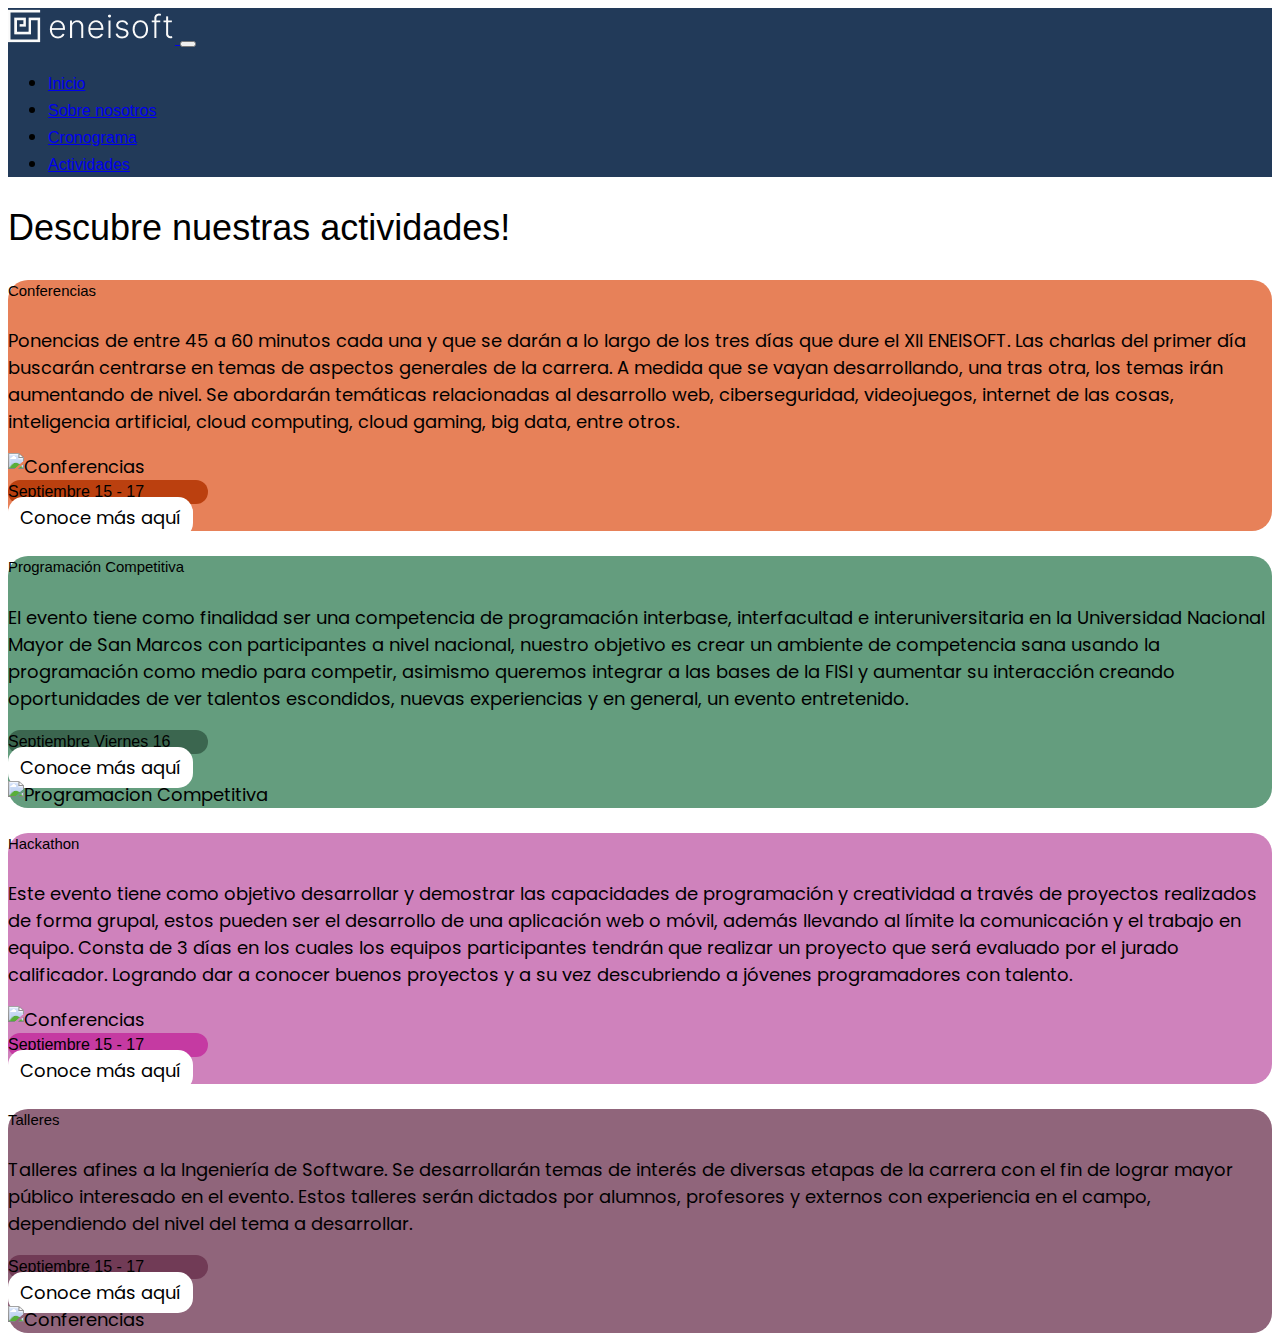
==== actividades.html @ 69b208c8 "ya casi ta todo" ====
<!DOCTYPE html>
<html lang="es">
  <head>
    <meta charset="UTF-8" />
    <meta http-equiv="X-UA-Compatible" content="IE=edge" />
    <meta name="viewport" content="width=device-width, initial-scale=1.0" />
    <title>ENEISOFT-Actividades</title>
    <link rel="icon" type="image/png" href="assets/icons/eneisoft.ico" />

    <!-- Bootstrap -->
    <link
      href="https://cdn.jsdelivr.net/npm/bootstrap@5.2.1/dist/css/bootstrap.min.css"
      rel="stylesheet"
      integrity="sha384-iYQeCzEYFbKjA/T2uDLTpkwGzCiq6soy8tYaI1GyVh/UjpbCx/TYkiZhlZB6+fzT"
      crossorigin="anonymous"
    />
    <link rel="stylesheet" href="css/actividades.css" />

    <!-- Google fonts -->
    <link rel="preconnect" href="https://fonts.googleapis.com" />
    <link rel="preconnect" href="https://fonts.gstatic.com" crossorigin />
    <link
      href="https://fonts.googleapis.com/css2?family=Poppins:wght@200;300;400;600;700&display=swap"
      rel="stylesheet"
    />

    <!-- Font Awesome -->
    <script
      src="https://kit.fontawesome.com/6b2cefc45e.js"
      crossorigin="anonymous"
    ></script>
  </head>

  <body>
    <!-- Navbar -->
    <nav
      class="navbar sticky-top navbar-expand-lg navbar-dark bg-dark-blue py-3"
    >
      <div class="container-fluid w-1440 mx-auto">
        <a class="navbar-brand" href="index.html">
          <img src="./assets/logo.png" alt="Logo de Eneisoft" />
        </a>
        <button
          class="navbar-toggler"
          type="button"
          data-bs-toggle="collapse"
          data-bs-target="#navbarText"
          aria-controls="navbarText"
          aria-expanded="false"
          aria-label="Toggle navigation"
        >
          <span class="navbar-toggler-icon"></span>
        </button>
        <div class="collapse navbar-collapse" id="navbarText">
          <ul class="navbar-nav me-auto mb-2 mb-lg-0">
            <li class="nav-item mt-2 mt-lg-0">
              <a class="nav-link fs-6 ff-gilroy fw-semibold" href="index.html"
                >Inicio</a
              >
            </li>
            <li class="nav-item">
              <a
                class="nav-link fs-6 ff-gilroy fw-semibold"
                href="index.html#nosotros"
                >Sobre nosotros</a
              >
            </li>
            <li class="nav-item">
              <a
                class="nav-link fs-6 ff-gilroy fw-semibold"
                href="cronograma.html"
                >Cronograma</a
              >
            </li>
            <li class="nav-item">
              <a class="nav-link fs-6 ff-gilroy fw-semibold" href="#"
                >Actividades</a
              >
            </li>
          </ul>
        </div>
      </div>
    </nav>

    <div class="container w-1440 mx-auto mb-5">
      <!-- Encabezado principal -->
      <h1 class="fs-2 fw-semibold my-4">Descubre nuestras actividades!</h1>

      <!-- Cards -->
      <div class="row g-5" data-masonry='{ "percentPosition": true }'>
        <div class="col col-md-6">
          <div class="card bg-orange rounded-20 p-2 pb-xl-0">
            <div class="card-body pb-xl-0">
              <h5 class="card-title fs-1 mb-4 fw-bold text-white">
                Conferencias
              </h5>
              <p class="card-text text-white mb-4">
                Ponencias de entre 45 a 60 minutos cada una y que se darán a lo
                largo de los tres días que dure el XII ENEISOFT. Las charlas del
                primer día buscarán centrarse en temas de aspectos generales de
                la carrera. A medida que se vayan desarrollando, una tras otra,
                los temas irán aumentando de nivel. Se abordarán temáticas
                relacionadas al desarrollo web, ciberseguridad, videojuegos,
                internet de las cosas, inteligencia artificial, cloud computing,
                cloud gaming, big data, entre otros.
              </p>
              <div
                class="d-flex flex-column flex-xl-row justify-content-xl-between align-items-center w-xl-200 mx-auto"
              >
                <img
                  src="./assets/ilustrations/conferencias.png"
                  class="card-img-top img-fluid w-50 d-none d-xl-block"
                  alt="Conferencias"
                />
                <div class="w-100">
                  <div class="w-200 mx-auto">
                    <div
                      class="p-4 bg-orange-2 d-flex flex-column align-items-center mb-4 fs-4 rounded-20 ff-gilroy w-100"
                    >
                      <i class="fa-solid fa-calendar mb-3 text-white fs-1"></i>
                      <span class="card-subtitle text-white mb-3 fw-bold">
                        Septiembre
                      </span>
                      <span class="card-subtitle text-white fw-bold">
                        15 - 17
                      </span>
                    </div>
                    <div class="w-100">
                      <a
                        href="https://www.facebook.com/photo?fbid=938350917116432&set=a.899217254363132"
                        target="_blank"
                        class="card-link custom-link fw-bold text-center text-orange"
                        >Conoce más aquí <i class="fa-solid fa-caret-right"></i
                      ></a>
                    </div>
                  </div>
                </div>
              </div>
            </div>
          </div>
        </div>
        <div class="col col-md-6">
          <div class="card bg-green rounded-20 p-2 pb-xl-0">
            <div class="card-body pb-xl-0">
              <h5 class="card-title fs-1 mb-4 fw-bold text-white">
                Programación Competitiva
              </h5>
              <p class="card-text text-white mb-4">
                El evento tiene como finalidad ser una competencia de
                programación interbase, interfacultad e interuniversitaria en la
                Universidad Nacional Mayor de San Marcos con participantes a
                nivel nacional, nuestro objetivo es crear un ambiente de
                competencia sana usando la programación como medio para
                competir, asimismo queremos integrar a las bases de la FISI y
                aumentar su interacción creando oportunidades de ver talentos
                escondidos, nuevas experiencias y en general, un evento
                entretenido.
              </p>
              <div
                class="d-flex flex-column flex-xl-row justify-content-xl-between align-items-center w-xl-200 mx-auto"
              >
                <div class="w-100">
                  <div class="w-200 mx-auto">
                    <div
                      class="p-4 bg-green-2 d-flex flex-column align-items-center mb-4 fs-4 rounded-20 ff-gilroy w-100"
                    >
                      <i class="fa-solid fa-calendar mb-3 text-white fs-1"></i>
                      <span class="card-subtitle text-white mb-3 fw-bold">
                        Septiembre
                      </span>
                      <span class="card-subtitle text-white fw-bold">
                        Viernes 16
                      </span>
                    </div>
                    <div class="w-100 mb-2">
                      <a
                        href="https://www.facebook.com/photo?fbid=936388167312707&set=a.89921725436313"
                        class="card-link custom-link text-green fw-bold text-center"
                        target="_blank"
                        >Conoce más aquí <i class="fa-solid fa-caret-right"></i
                      ></a>
                    </div>
                  </div>
                </div>
                <img
                  src="./assets/ilustrations/programacion-competitiva.png"
                  class="card-img-top img-fluid w-75 d-none d-xl-block"
                  alt="Programacion Competitiva"
                />
              </div>
            </div>
          </div>
        </div>
        <div class="col col-md-6">
          <div class="card bg-fuchsia rounded-20 p-2">
            <div class="card-body">
              <h5 class="card-title fs-1 mb-4 fw-bold text-white">Hackathon</h5>
              <p class="card-text text-white mb-4">
                Este evento tiene como objetivo desarrollar y demostrar las
                capacidades de programación y creatividad a través de proyectos
                realizados de forma grupal, estos pueden ser el desarrollo de
                una aplicación web o móvil, además llevando al límite la
                comunicación y el trabajo en equipo. Consta de 3 días en los
                cuales los equipos participantes tendrán que realizar un
                proyecto que será evaluado por el jurado calificador. Logrando
                dar a conocer buenos proyectos y a su vez descubriendo a jóvenes
                programadores con talento.
              </p>
              <div
                class="d-flex flex-column flex-xl-row justify-content-xl-between align-items-center w-xl-200 mx-auto"
              >
                <img
                  src="./assets/ilustrations/hackaton.png"
                  class="card-img-top img-fluid w-50 d-none d-xl-block"
                  alt="Conferencias"
                />
                <div class="w-100">
                  <div class="w-200 mx-auto">
                    <div
                      class="p-4 bg-fuchsia-2 d-flex flex-column align-items-center mb-4 fs-4 rounded-20 ff-gilroy w-100"
                    >
                      <i class="fa-solid fa-calendar mb-3 text-white fs-1"></i>
                      <span class="card-subtitle text-white mb-3 fw-bold">
                        Septiembre
                      </span>
                      <span class="card-subtitle text-white fw-bold">
                        15 - 17
                      </span>
                    </div>
                    <div class="w-100">
                      <a
                        href="https://www.facebook.com/photo?fbid=934726627478861&set=a.899217254363132"
                        target="_blank"
                        class="card-link custom-link fw-bold text-center text-orange"
                        >Conoce más aquí <i class="fa-solid fa-caret-right"></i
                      ></a>
                    </div>
                  </div>
                </div>
              </div>
            </div>
          </div>
        </div>
        <div class="col col-md-6">
          <div class="card bg-dark-fuchsia rounded-20 p-2 pb-xl-0">
            <div class="card-body pb-xl-0">
              <h5 class="card-title fs-1 fw-bold text-white">Talleres</h5>
              <p class="card-text text-white mb-4">
                Talleres afines a la Ingeniería de Software. Se desarrollarán
                temas de interés de diversas etapas de la carrera con el fin de
                lograr mayor público interesado en el evento. Estos talleres
                serán dictados por alumnos, profesores y externos con
                experiencia en el campo, dependiendo del nivel del tema a
                desarrollar.
              </p>
              <div
                class="d-flex flex-column flex-xl-row justify-content-xl-between align-items-center w-xl-200 mx-auto"
              >
                <div class="w-100">
                  <div class="w-200 mx-auto">
                    <div
                      class="p-4 bg-dark-fuchsia-2 d-flex flex-column align-items-center mb-4 fs-4 rounded-20 ff-gilroy w-100"
                    >
                      <i class="fa-solid fa-calendar mb-3 text-white fs-1"></i>
                      <span class="card-subtitle text-white mb-3 fw-bold">
                        Septiembre
                      </span>
                      <span class="card-subtitle text-white fw-bold">
                        15 - 17
                      </span>
                    </div>
                    <div class="w-100">
                      <a
                        href="https://www.facebook.com/photo?fbid=938350917116432&set=a.899217254363132"
                        target="_blank"
                        class="card-link custom-link fw-bold text-center text-orange"
                        >Conoce más aquí <i class="fa-solid fa-caret-right"></i
                      ></a>
                    </div>
                  </div>
                </div>
                <img
                  src="./assets/ilustrations/Talleres.png"
                  class="card-img-top img-fluid w-50 d-none d-xl-block"
                  alt="Conferencias"
                />
              </div>
            </div>
          </div>
        </div>
      </div>
    </div>
    <!-- Script de bootstrap -->
    <script
      src="https://cdn.jsdelivr.net/npm/bootstrap@5.2.1/dist/js/bootstrap.bundle.min.js"
      integrity="sha384-u1OknCvxWvY5kfmNBILK2hRnQC3Pr17a+RTT6rIHI7NnikvbZlHgTPOOmMi466C8"
      crossorigin="anonymous"
    ></script>

    <!-- Script para el efecto Masonry (Cards tipo Pinterest) -->
    <script
      src="https://cdn.jsdelivr.net/npm/masonry-layout@4.2.2/dist/masonry.pkgd.min.js"
      integrity="sha384-GNFwBvfVxBkLMJpYMOABq3c+d3KnQxudP/mGPkzpZSTYykLBNsZEnG2D9G/X/+7D"
      crossorigin="anonymous"
      async
    ></script>
  </body>
</html>
---- css/actividades.css ----
@font-face {
  font-family: 'gilroylight';
  src: url('../assets/fonts/gilroy-light-webfont.woff2') format('woff2'),
    url('../assets/fonts/gilroy-light-webfont.woff') format('woff');
  font-weight: normal;
  font-style: normal;
}

body {
  font-family: 'Poppins', sans-serif;
  font-size: 16px;
  line-height: 1.5;
}

h1,
h2,
h3,
h4,
h5,
h6 {
  font-family: 'gilroylight', sans-serif;
  font-weight: normal;
}

.navbar{
  position: sticky;
}


.ff-gilroy {
  font-family: 'gilroylight', sans-serif;
  font-size: 16px;
  line-height: 1.5;
}

.bg-dark-blue {
  background-color: #223A59;
}

.bg-orange {
  background-color: #E78159;
}

.bg-green {
  background-color: #649D7E;
}

.bg-fuchsia {
  background-color: #CF82BC;
}

.bg-dark-fuchsia {
  background-color: #90657B;
}

.bg-orange-2 {
  background-color: #BB400F;
}

.text-orange {
  color: #E78159
}

.text-green {
  color: #649D7E
}

.bg-green-2 {
  background-color: #3B664F;
}

.bg-fuchsia-2 {
  background-color: #C53AA2;
}

.bg-dark-fuchsia-2 {
  background-color: #713B56;
}

.w-xl-200 {
  width: 200px;
}

.w-200 {
  width: 200px;
}

.w-1440 {
  max-width: 1440px;
}

.fs-18 {
  font-size: 18px;
}

.custom-link {
  all: unset;
  padding: 8px 12px;
  background-color: white;
  border-radius: 15px;
  cursor: pointer;
}

.rounded-20 {
  border-radius: 20px;
}

@media screen and (min-width: 1000px) {
  body {
    font-size: 18px;
  }
}

@media screen and (min-width: 1200px) {
  .w-xl-200 {
    width: 100%;
  }
}
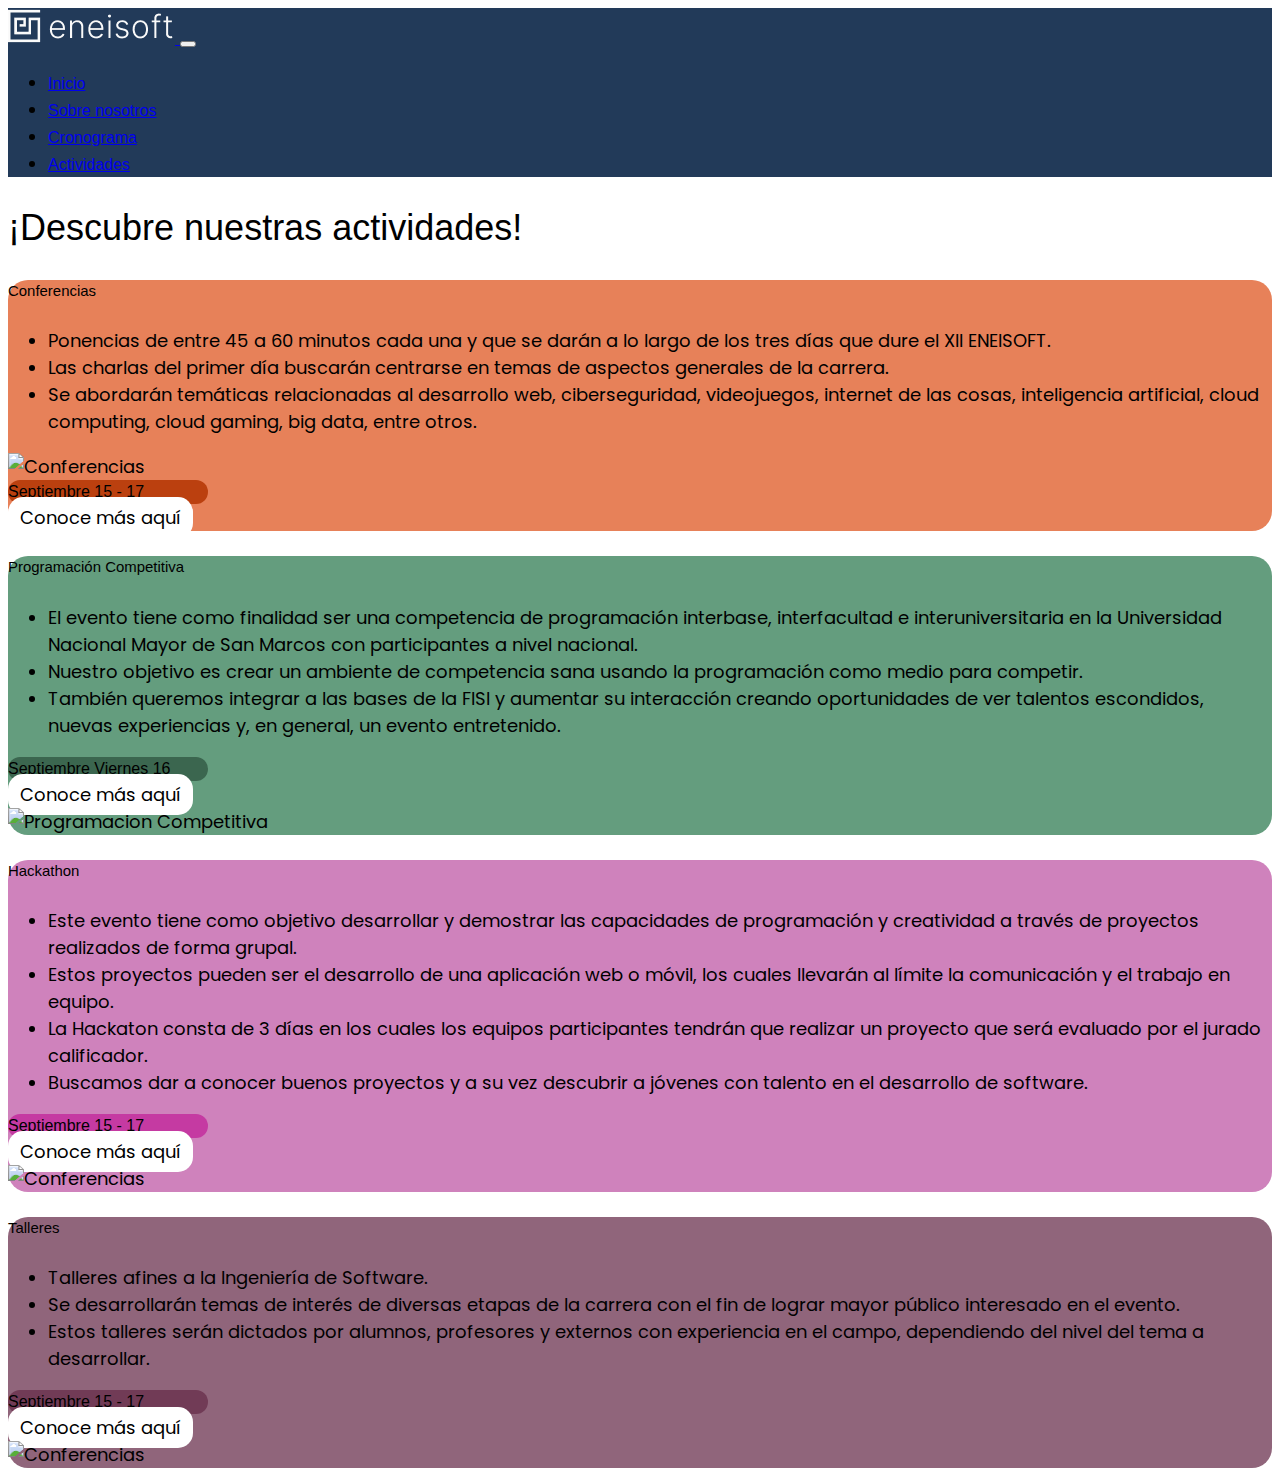
==== commit b0c7bdfb: "ya es esteril" ====
--- a/actividades.html
+++ b/actividades.html
@@ -84,7 +84,7 @@
 
     <div class="container w-1440 mx-auto mb-5">
       <!-- Encabezado principal -->
-      <h1 class="fs-2 fw-semibold my-4">Descubre nuestras actividades!</h1>
+      <h1 class="fs-2 fw-semibold my-4">¡Descubre nuestras actividades!</h1>
 
       <!-- Cards -->
       <div class="row g-5" data-masonry='{ "percentPosition": true }'>
@@ -94,16 +94,22 @@
               <h5 class="card-title fs-1 mb-4 fw-bold text-white">
                 Conferencias
               </h5>
-              <p class="card-text text-white mb-4">
-                Ponencias de entre 45 a 60 minutos cada una y que se darán a lo
-                largo de los tres días que dure el XII ENEISOFT. Las charlas del
-                primer día buscarán centrarse en temas de aspectos generales de
-                la carrera. A medida que se vayan desarrollando, una tras otra,
-                los temas irán aumentando de nivel. Se abordarán temáticas
-                relacionadas al desarrollo web, ciberseguridad, videojuegos,
-                internet de las cosas, inteligencia artificial, cloud computing,
-                cloud gaming, big data, entre otros.
-              </p>
+              <ul class="text-white">
+                <li>
+                  Ponencias de entre 45 a 60 minutos cada una y que se darán a
+                  lo largo de los tres días que dure el XII ENEISOFT.
+                </li>
+                <li>
+                  Las charlas del primer día buscarán centrarse en temas de
+                  aspectos generales de la carrera.
+                </li>
+                <li>
+                  Se abordarán temáticas relacionadas al desarrollo web,
+                  ciberseguridad, videojuegos, internet de las cosas,
+                  inteligencia artificial, cloud computing, cloud gaming, big
+                  data, entre otros.
+                </li>
+              </ul>
               <div
                 class="d-flex flex-column flex-xl-row justify-content-xl-between align-items-center w-xl-200 mx-auto"
               >
@@ -145,17 +151,23 @@
               <h5 class="card-title fs-1 mb-4 fw-bold text-white">
                 Programación Competitiva
               </h5>
-              <p class="card-text text-white mb-4">
-                El evento tiene como finalidad ser una competencia de
-                programación interbase, interfacultad e interuniversitaria en la
-                Universidad Nacional Mayor de San Marcos con participantes a
-                nivel nacional, nuestro objetivo es crear un ambiente de
-                competencia sana usando la programación como medio para
-                competir, asimismo queremos integrar a las bases de la FISI y
-                aumentar su interacción creando oportunidades de ver talentos
-                escondidos, nuevas experiencias y en general, un evento
-                entretenido.
-              </p>
+              <ul class="text-white">
+                <li>
+                  El evento tiene como finalidad ser una competencia de
+                  programación interbase, interfacultad e interuniversitaria en
+                  la Universidad Nacional Mayor de San Marcos con participantes
+                  a nivel nacional.
+                </li>
+                <li>
+                  Nuestro objetivo es crear un ambiente de competencia sana
+                  usando la programación como medio para competir.
+                </li>
+                <li>
+                  También queremos integrar a las bases de la FISI y aumentar su
+                  interacción creando oportunidades de ver talentos escondidos,
+                  nuevas experiencias y, en general, un evento entretenido.
+                </li>
+              </ul>
               <div
                 class="d-flex flex-column flex-xl-row justify-content-xl-between align-items-center w-xl-200 mx-auto"
               >
@@ -195,25 +207,31 @@
           <div class="card bg-fuchsia rounded-20 p-2">
             <div class="card-body">
               <h5 class="card-title fs-1 mb-4 fw-bold text-white">Hackathon</h5>
-              <p class="card-text text-white mb-4">
-                Este evento tiene como objetivo desarrollar y demostrar las
-                capacidades de programación y creatividad a través de proyectos
-                realizados de forma grupal, estos pueden ser el desarrollo de
-                una aplicación web o móvil, además llevando al límite la
-                comunicación y el trabajo en equipo. Consta de 3 días en los
-                cuales los equipos participantes tendrán que realizar un
-                proyecto que será evaluado por el jurado calificador. Logrando
-                dar a conocer buenos proyectos y a su vez descubriendo a jóvenes
-                programadores con talento.
-              </p>
+              <ul class="text-white">
+                <li>
+                  Este evento tiene como objetivo desarrollar y demostrar las
+                  capacidades de programación y creatividad a través de
+                  proyectos realizados de forma grupal.
+                </li>
+                <li>
+                  Estos proyectos pueden ser el desarrollo de una aplicación web
+                  o móvil, los cuales llevarán al límite la comunicación y el
+                  trabajo en equipo.
+                </li>
+                <li>
+                  La Hackaton consta de 3 días en los cuales los equipos
+                  participantes tendrán que realizar un proyecto que será
+                  evaluado por el jurado calificador.
+                </li>
+                <li>
+                  Buscamos dar a conocer buenos proyectos y a su vez descubrir a
+                  jóvenes con talento en el desarrollo de software.
+                </li>
+              </ul>
+
               <div
                 class="d-flex flex-column flex-xl-row justify-content-xl-between align-items-center w-xl-200 mx-auto"
               >
-                <img
-                  src="./assets/ilustrations/hackaton.png"
-                  class="card-img-top img-fluid w-50 d-none d-xl-block"
-                  alt="Conferencias"
-                />
                 <div class="w-100">
                   <div class="w-200 mx-auto">
                     <div
@@ -237,6 +255,11 @@
                     </div>
                   </div>
                 </div>
+                <img
+                  src="./assets/ilustrations/hackaton.png"
+                  class="card-img-top img-fluid w-50 d-none d-xl-block"
+                  alt="Conferencias"
+                />
               </div>
             </div>
           </div>
@@ -245,14 +268,19 @@
           <div class="card bg-dark-fuchsia rounded-20 p-2 pb-xl-0">
             <div class="card-body pb-xl-0">
               <h5 class="card-title fs-1 fw-bold text-white">Talleres</h5>
-              <p class="card-text text-white mb-4">
-                Talleres afines a la Ingeniería de Software. Se desarrollarán
-                temas de interés de diversas etapas de la carrera con el fin de
-                lograr mayor público interesado en el evento. Estos talleres
-                serán dictados por alumnos, profesores y externos con
-                experiencia en el campo, dependiendo del nivel del tema a
-                desarrollar.
-              </p>
+              <ul class="text-white">
+                <li>Talleres afines a la Ingeniería de Software.</li>
+                <li>
+                  Se desarrollarán temas de interés de diversas etapas de la
+                  carrera con el fin de lograr mayor público interesado en el
+                  evento.
+                </li>
+                <li>
+                  Estos talleres serán dictados por alumnos, profesores y
+                  externos con experiencia en el campo, dependiendo del nivel
+                  del tema a desarrollar.
+                </li>
+              </ul>
               <div
                 class="d-flex flex-column flex-xl-row justify-content-xl-between align-items-center w-xl-200 mx-auto"
               >
